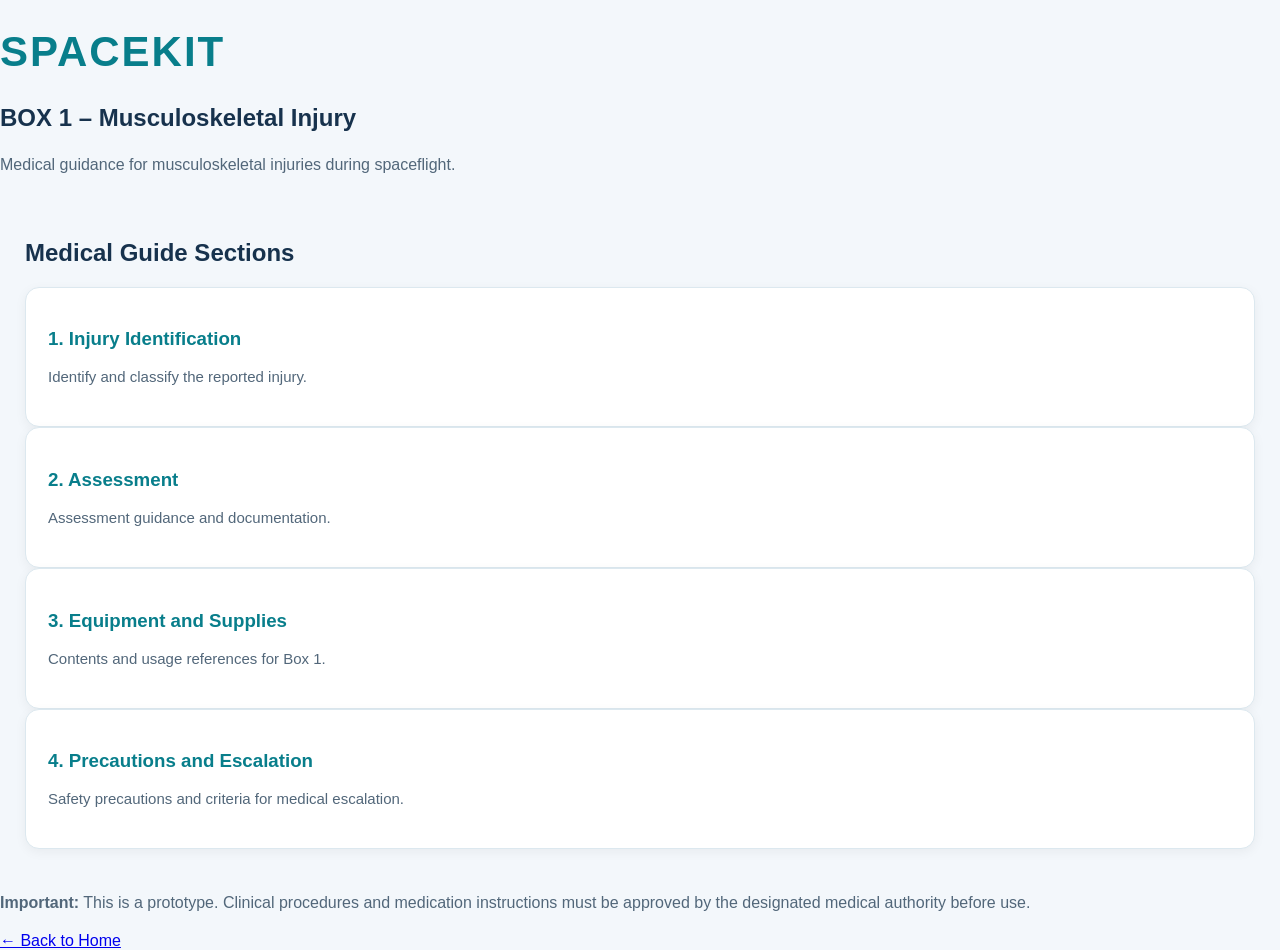
==== box1.html @ d5317cb3 "Create box1.html Create box 1" ====
<!DOCTYPE html>
<html lang="en">
<head>
    <meta charset="UTF-8">
    <meta name="viewport" content="width=device-width, initial-scale=1.0">
    <title>SPACEKIT | Box 1</title>
    <link rel="stylesheet" href="styles.css">
</head>

<body>

    <h1>SPACEKIT</h1>

    <h2>BOX 1 – Musculoskeletal Injury</h2>

    <p>Medical guidance for musculoskeletal injuries during spaceflight.</p>

    <section>
        <h2>Medical Guide Sections</h2>

        <div class="medical-box">
            <h3>1. Injury Identification</h3>
            <p>Identify and classify the reported injury.</p>
        </div>

        <div class="medical-box">
            <h3>2. Assessment</h3>
            <p>Assessment guidance and documentation.</p>
        </div>

        <div class="medical-box">
            <h3>3. Equipment and Supplies</h3>
            <p>Contents and usage references for Box 1.</p>
        </div>

        <div class="medical-box">
            <h3>4. Precautions and Escalation</h3>
            <p>Safety precautions and criteria for medical escalation.</p>
        </div>
    </section>

    <p>
        <strong>Important:</strong> This is a prototype.
        Clinical procedures and medication instructions must be
        approved by the designated medical authority before use.
    </p>

    <a href="index.html">← Back to Home</a>

</body>
</html>
---- styles.css ----
* {
    box-sizing: border-box;
}

body {
    margin: 0;
    font-family: Arial, sans-serif;
    background: #f3f7fb;
    color: #17324d;
}

h1 {
    color: #087e8b;
    font-size: 42px;
    letter-spacing: 2px;
}

h2 {
    color: #17324d;
}

p {
    color: #52677a;
    line-height: 1.6;
}

section {
    padding: 25px;
}

.box-container {
    display: grid;
    grid-template-columns: repeat(2, 1fr);
    gap: 18px;
    margin-top: 20px;
}

.medical-box {
    background: white;
    padding: 22px;
    border-radius: 14px;
    border: 1px solid #dce8ef;
    box-shadow: 0 3px 12px rgba(0,0,0,0.05);
}

.medical-box h3 {
    color: #087e8b;
    margin-bottom: 10px;
}

.medical-box p {
    font-size: 15px;
}

@media (max-width: 600px) {
    .box-container {
        grid-template-columns: 1fr;
    }
}
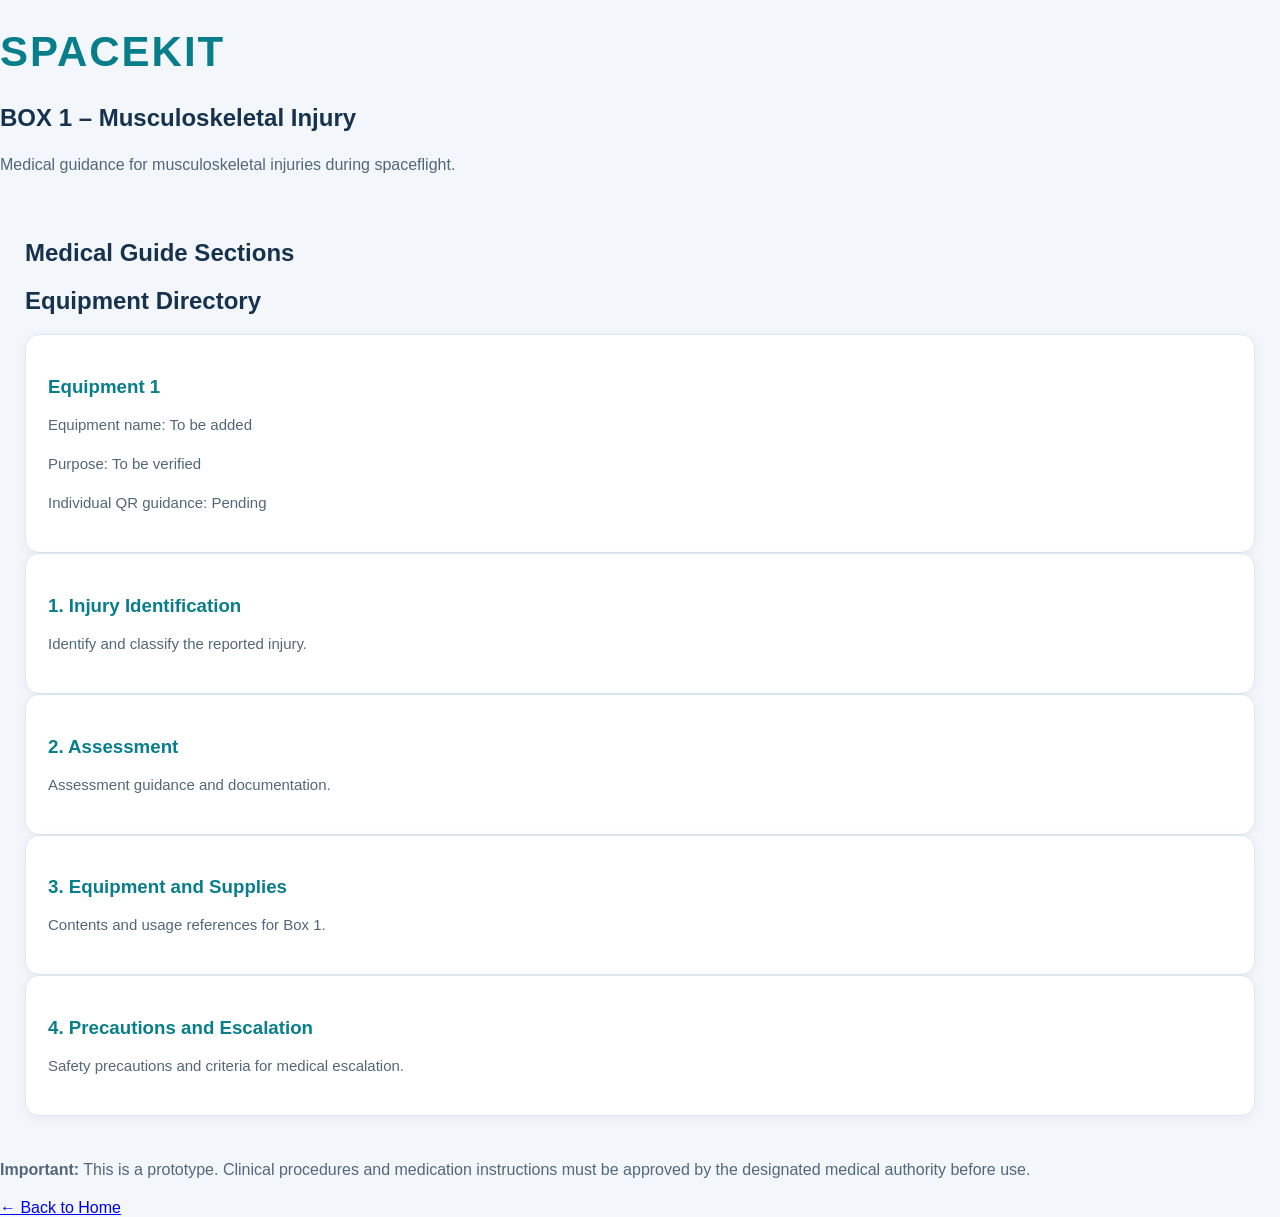
==== commit 447cbc47: "Update box1.html Box 1 equipment" ====
--- a/box1.html
+++ b/box1.html
@@ -18,6 +18,16 @@
 
     <section>
         <h2>Medical Guide Sections</h2>
+        
+<h2>Equipment Directory</h2>
+
+<div class="medical-box">
+    <h3>Equipment 1</h3>
+    <p>Equipment name: To be added</p>
+    <p>Purpose: To be verified</p>
+    <p>Individual QR guidance: Pending</p>
+</div>
+
 
         <div class="medical-box">
             <h3>1. Injury Identification</h3>
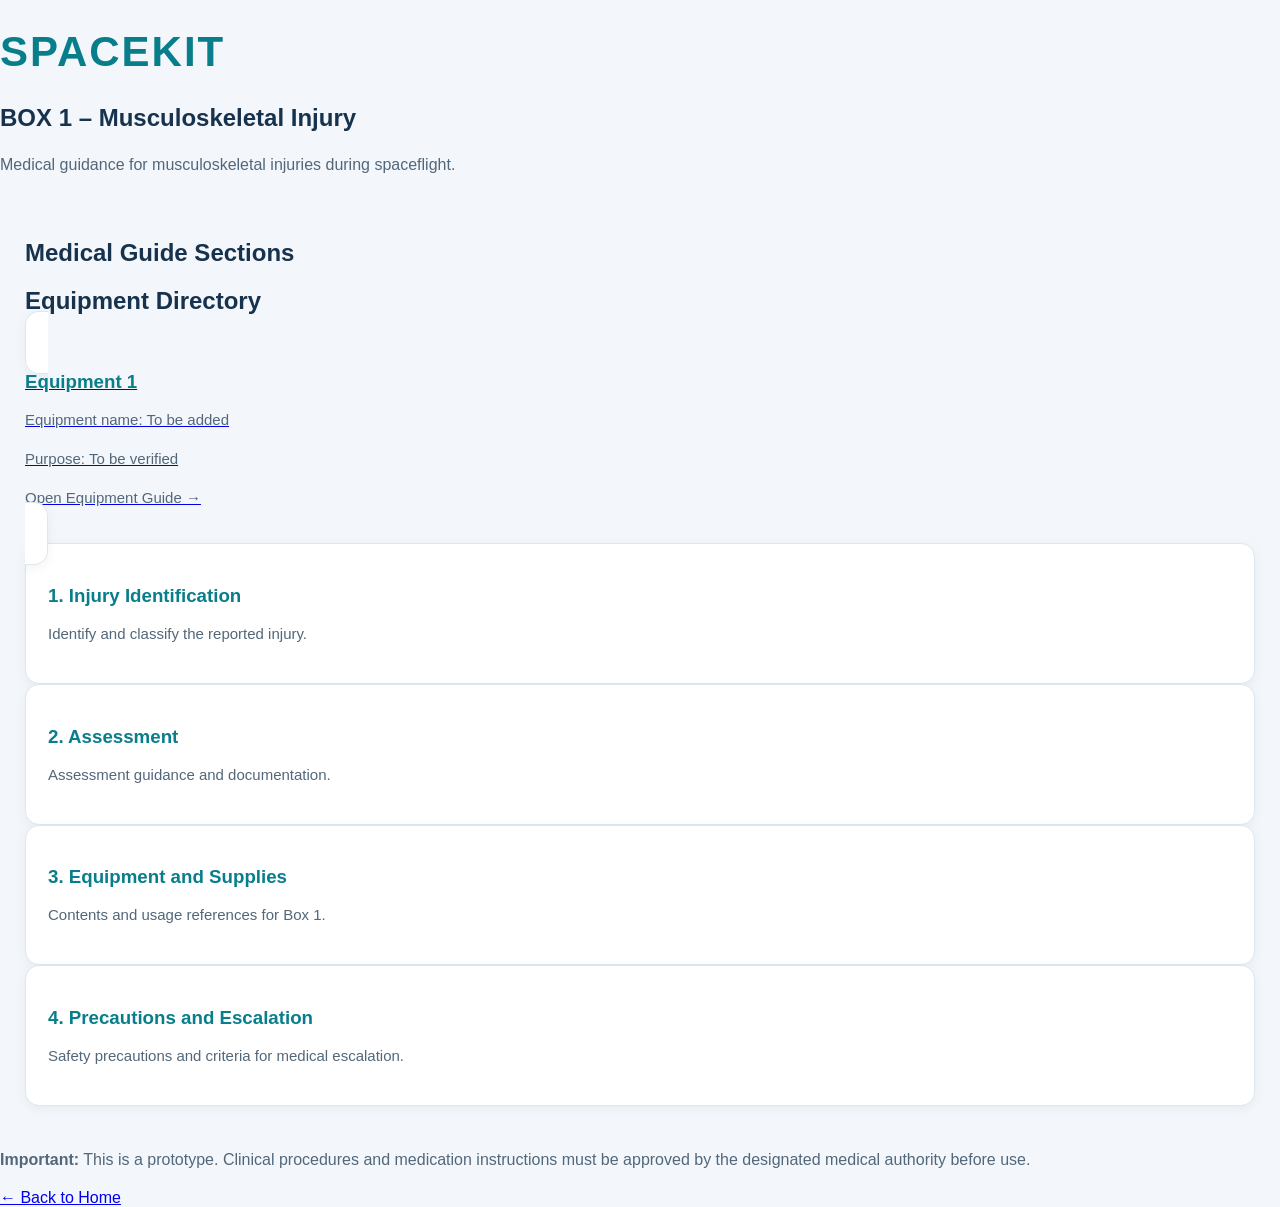
==== commit e395fa51: "Update box1.html" ====
--- a/box1.html
+++ b/box1.html
@@ -21,12 +21,12 @@
         
 <h2>Equipment Directory</h2>
 
-<div class="medical-box">
+<a href="box1-item1.html" class="medical-box">
     <h3>Equipment 1</h3>
     <p>Equipment name: To be added</p>
     <p>Purpose: To be verified</p>
-    <p>Individual QR guidance: Pending</p>
-</div>
+    <p>Open Equipment Guide →</p>
+</a>
 
 
         <div class="medical-box">
